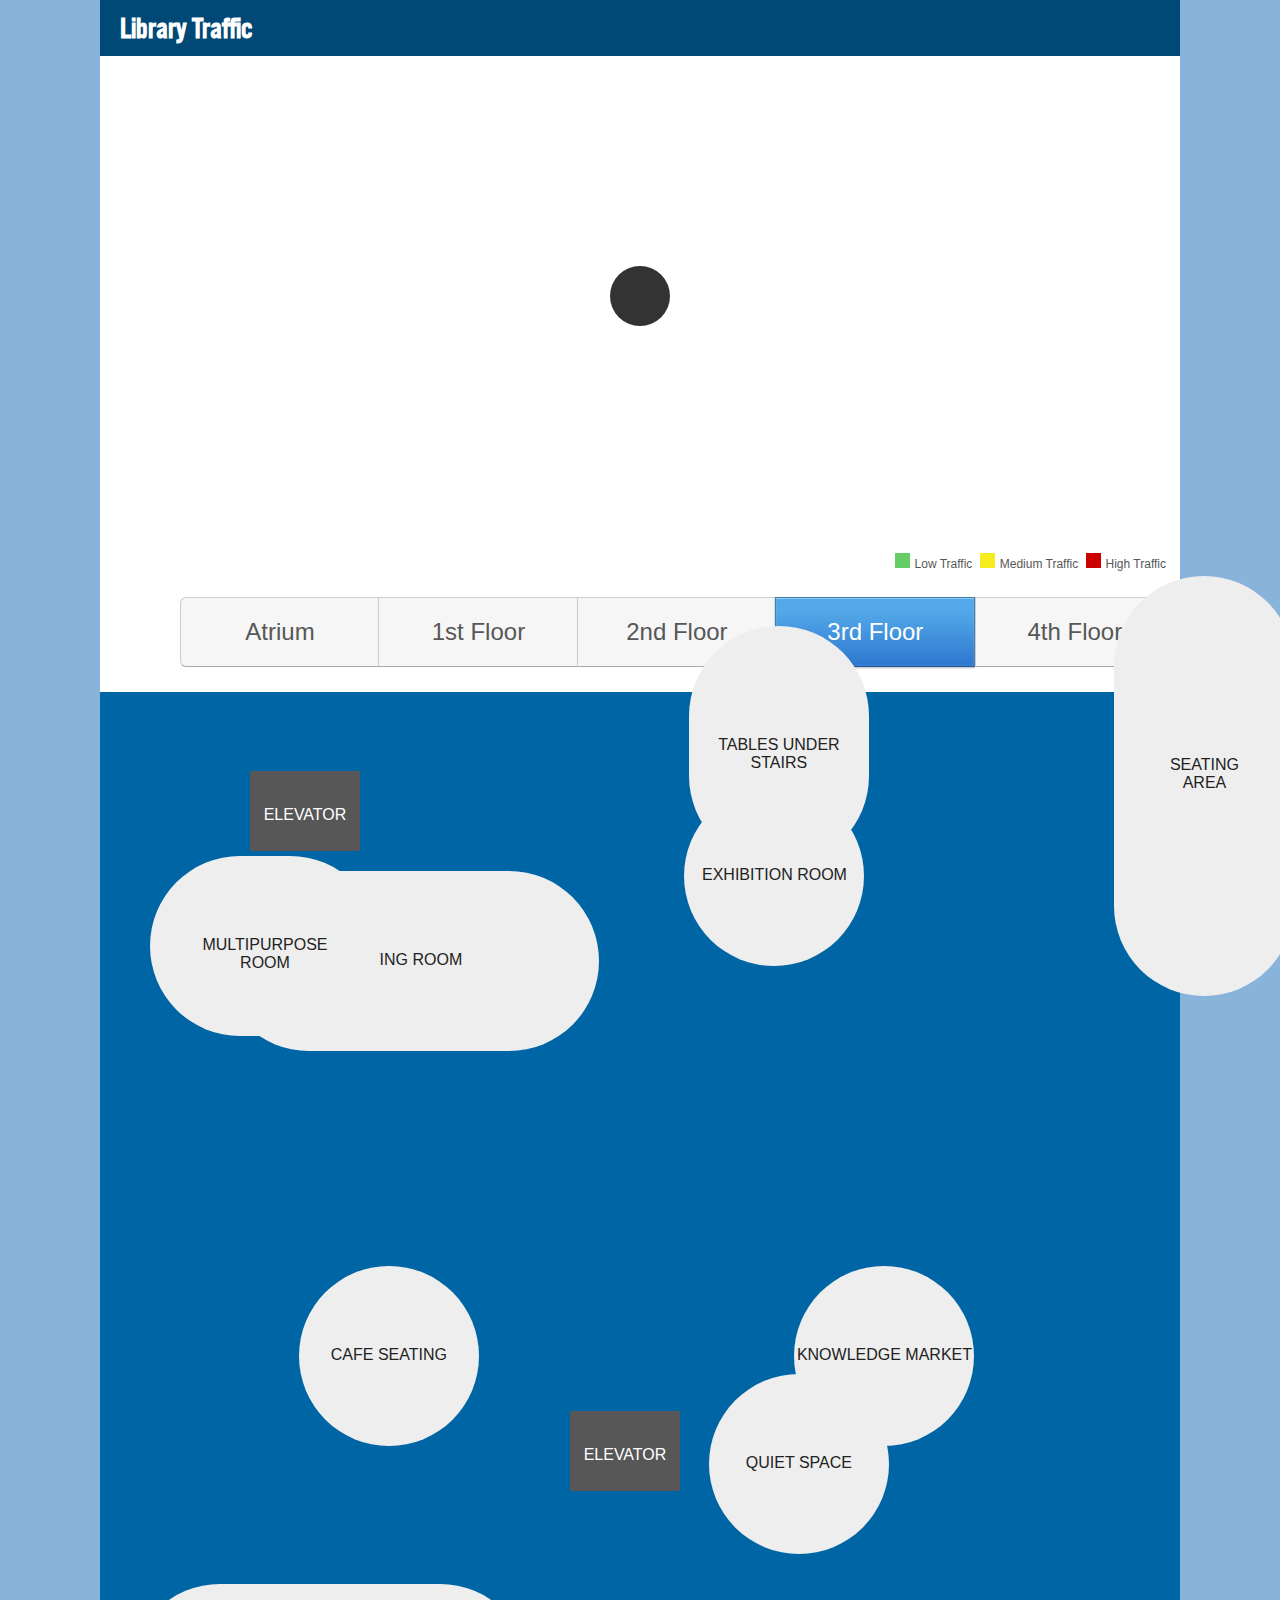
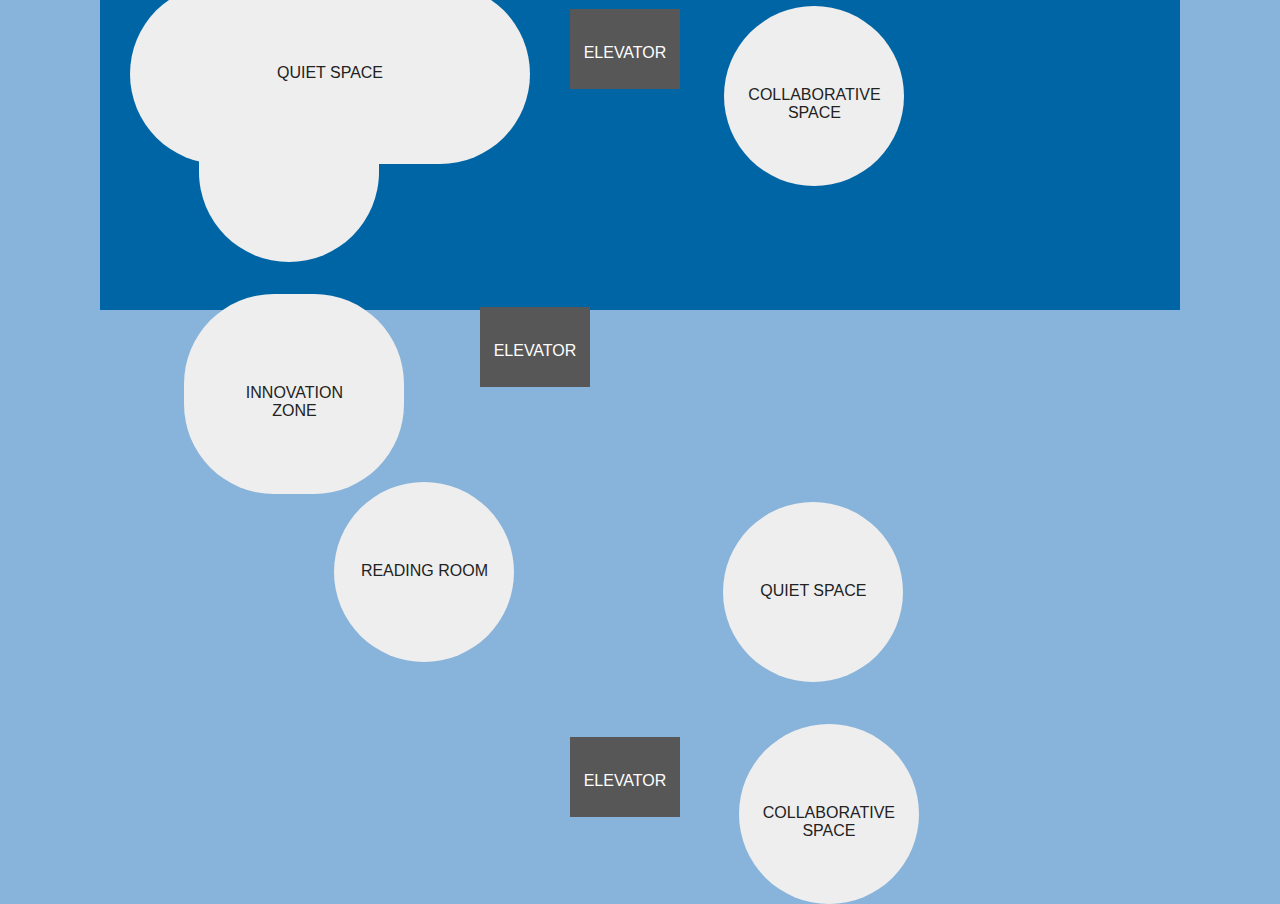
==== ipad.html @ 13f71123 "floor 3 map, iPad preview, remove unneeded traffic.php" ====
<!DOCTYPE html>
<html>

<head>
    <link rel="stylesheet" type="text/css" href="css/reset.css">
    <link rel="stylesheet" type="text/css" href="css/styles.css">
    <link rel="stylesheet" type="text/css" href="http://gvsuliblabs.com/labs/opac/css/fonts.css" />
    <style type="text/css">
        .logo-container,
        .date-time-container,
        .weather-container,
        .notifications-container,
        .computer-availability-container,
        .room-availability-container,
        .here {
            display: none;
        }

        #area-traffic-legend > li:nth-child(1), #area-traffic-legend > li:nth-child(1) .star {
            color: white;
            background: white;
        }
    </style>
</head>

<body>

<div class="page-container">

<div class="logo-container">
    <img src="img/gvsu_logo.png">
</div>

<div class="date-time-container">
    <h3 id="day">Month 00</h3>
    <h4 id="time">00:00 AM/PM</h4>
</div>

<div class="weather-container">
    <h3 id="weather">--<span>&deg;F</span></h3>
</div>

<div class="notifications-container">
    <div class="refresh" data-refresh="1"></div>
    <h2>Notifications</h2>
    <!--<h3>GVSU is part of the Google Glass Explorer program. Stop by the Technology Showcase in the Atrium to try out the latest in wearable tech!</h3>-->

    <iframe width="100%" height="250" id="cpumap" src="http://www.gvsu.edu/events/slideshow-index.htm?slideshowId=48DC2DE5-F7C1-B484-FB7A1B7AAD7F9050"></iframe>
</div>

<div class="computer-availability-container">
    <div class="refresh" data-refresh="2"></div>
    <h2>Library Computer Availability</h2>

    <iframe width="100%" height="290" id="cpumap" style="padding-left: 20px; padding-right: 10px; padding-top: 10px;" src="http://gvsulib.com/labs/computer_availability/?x=true&amp;library=maryi&amp;notitle"></iframe>
</div>

<div class="room-availability-container">
    <div class="refresh" data-refresh="3"></div>
    <h2>Study Room Availability</h2>

    <ul class="traffic-legend" style="display: block;" id="room-traffic-legend">
        <li class="low"><div></div>Available</li>
        <li class="medium"><div></div>Reserved soon</li>
        <li class="high"><div></div>Reserved</li>
    </ul>

    <ul class="room-availability-floors">
        <li class="floor-container">
            <h4 class="floor-title">Atrium</h4>
            <ul>
                <li class="room-container grey" id="7678">
                    <span class="room-name">003 - Media Prep</span>
                    <span class="reserved-by"></span>
                </li>
                <li class="room-container grey" id="7679">
                    <span class="room-name">004 - Media Prep</span>
                    <span class="reserved-by"></span>
                </li>
                <li class="room-container grey" id="7680">
                    <span class="room-name">005 - Media Prep</span>
                    <span class="reserved-by"></span>
                </li>
            </ul>
        </li>
        <li class="floor-container">
            <h4 class="floor-title">1st Floor</h4>
            <ul>
                <li class="room-container grey" id="7686">
                    <span class="room-name">133 - Media Prep</span>
                    <span class="reserved-by"></span>
                </li>
                <li class="room-container grey" id="7687">
                    <span class="room-name">134 - Presentation Practice</span>
                    <span class="reserved-by"></span>
                </li>
                <li class="room-container grey" id="7688">
                    <span class="room-name">135 - Presentation Practice</span>
                    <span class="reserved-by"></span>
                </li>
            </ul>
        </li>
        <li class="floor-container">
            <h4 class="floor-title">2nd Floor</h4>
            <ul>
                <li class="room-container grey" id="7689">
                    <span class="room-name">202 - Conference Style</span>
                    <span class="reserved-by"></span>
                </li>
                <li class="room-container grey" id="7690">
                    <span class="room-name">203 - Conference Style</span>
                    <span class="reserved-by"></span>
                </li>
                <li class="room-container grey" id="7801">
                    <span class="room-name">204 - Lounge Style</span>
                    <span class="reserved-by"></span>
                </li>
                <li class="room-container grey" id="7691">
                    <span class="room-name">205 - Conference Style</span>
                    <span class="reserved-by"></span>
                </li>
                <li class="room-container grey" id="7692">
                    <span class="room-name">216 - Seminar Room</span>
                    <span class="reserved-by"></span>
                </li>
            </ul>
        </li>
        <li class="floor-container">
            <h4 class="floor-title">3rd Floor</h4>
            <ul>
                <li class="room-container grey" id="7693">
                    <span class="room-name">302 - Conference Style</span>
                    <span class="reserved-by"></span>
                </li>
                <li class="room-container grey" id="7694">
                    <span class="room-name">303 - Lounge Style</span>
                    <span class="reserved-by"></span>
                </li>
                <li class="room-container grey" id="7696">
                    <span class="room-name">305 - Conference Style</span>
                    <span class="reserved-by"></span>
                </li>
            </ul>
        </li>
        <li class="floor-container">
            <h4 class="floor-title">4th Floor</h4>
            <ul>
                <li class="room-container grey" id="7698">
                    <span class="room-name">404 - Conference Style</span>
                    <span class="reserved-by"></span>
                </li>
                <li class="room-container grey" id="7699">
                    <span class="room-name">405 - Conference Style</span>
                    <span class="reserved-by"></span>
                </li>
            </ul>
        </li>
    </ul>

</div>


<div class="traffic-map-container">
    <div class="refresh" data-refresh="4"></div>
    <h2>Library Traffic</h2>

    <div class="spinner"></div>

    <ul class="traffic-legend" id="area-traffic-legend">
        <li><span class="star">&#9733;</span>Display</li>
        <li class="low"><div></div>Low Traffic</li>
        <li class="medium"><div></div>Medium Traffic</li>
        <li class="high"><div></div>High Traffic</li>
    </ul>

    <div class="areas-container">

        <div class="areas atrium-floor">
            <div class="here"><span class="star">&#9733;</span></div>
            <div class="elevator">Elevator</div>
            <div id="atrium_exhibition_room" class="grey">Exhibition Room</div>
            <div id="atrium_living_room" class="grey">Living Room</div>
            <div id="atrium_multipurpose_room" class="grey">Multipurpose<br>Room</div>
            <div id="atrium_seating_area" class="grey">Seating<br>Area</div>
            <div id="atrium_under_stairs" class="grey">Tables under Stairs</div>
        </div>

        <div class="areas first-floor">
            <div class="here"><span class="star">&#9733;</span></div>
            <div class="elevator">Elevator</div>
            <div id="first_knowledge_market" class="grey">Knowledge Market</div>
            <div id="first_cafe_seating" class="grey">Cafe Seating</div>
        </div>

        <div class="areas second-floor">
            <div class="here"><span class="star">&#9733;</span></div>
            <div class="elevator">Elevator</div>
            <div id="second_collaboration_space" class="grey">Collaborative<br>Space</div>
            <div id="second_quiet_space" class="grey">Quiet Space</div>
        </div>

        <div class="areas third-floor">
            <div class="here"><span class="star">&#9733;</span></div>
            <div class="elevator">Elevator</div>
            <div id="third_innovation_zone" class="grey">Innovation<br>Zone</div>
            <div id="third_reading_room" class="grey">Reading Room</div>
            <div id="third_collaboration_space" class="grey">Collaborative<br>Space</div>
            <div id="third_quiet_space" class="grey">Quiet Space</div>
        </div>

        <div class="areas fourth-floor">
            <div class="here"><span class="star">&#9733;</span></div>
            <div class="elevator">Elevator</div>
            <div id="fourth_reading_room" class="grey">Reading Room</div>
            <div id="fourth_collaboration_space" class="grey">Collaborative<br>Space</div>
            <div id="fourth_quiet_space" class="grey">Quiet Space</div>
        </div>

    </div>

</div>

<div class="floor-toggle">

    <ul class="floors">
        <li class="atrium-floor-button first">Atrium</li>
        <li class="first-floor-button">1st Floor</li>
        <li class="second-floor-button">2nd Floor</li>
        <li class="third-floor-button selected">3rd Floor</li>
        <li class="fourth-floor-button last">4th Floor</li>
    </ul>

</div>

</div>

</body>
<script src="js/jquery-1.11.1.min.js" ></script>
<script src="js/jquery.simpleWeather.min.js"></script>
<script src="js/scripts.js"></script>

</html>
---- css/styles.css ----
/** PAGE **/

*, *:before, *:after {
  -moz-box-sizing: border-box; -webkit-box-sizing: border-box; box-sizing: border-box;
}

* {
	margin: 0;
}

body {
	font-family: Arial;
	background-color: #88b3da;
	color: #575757;
}

.page-container {
	margin: 0 auto;
	height: 1910px;
	width: 1080px;
	background-color: #0065a4;
}

@font-face {
    font-family: 'AlternateGothic';
    src: url('../fonts/AlternateGothicNo3-webfont.eot');
    src: url('../fonts/AlternateGothicNo3-webfont.eot?#iefix') format('embedded-opentype'),
    url('../fonts/AlternateGothicNo3-webfont.woff') format('woff'),
    url('../fonts/AlternateGothicNo3-webfont.ttf') format('truetype'),
    url('../fonts/AlternateGothicNo3-webfont.svg#AlternateGothicFSNo3') format('svg');
    font-weight: normal;
    font-style: normal;

}

h2 {
	background-color: #004875;
	padding: 10px 20px;
	font-size: 30px;
	font-family: 'AlternateGothic', Arial, sans-serif;
	color: #fff;
}


/** LOGO, TIME, WEATHER **/

.logo-container, .date-time-container, .weather-container {
	display: inline-block;
	width: 350px;
	height: 200px;
	vertical-align: top;
}

.logo-container {
	margin-right: -4px;
	background-color: #0065a4;
}

.logo-container img{
	margin: 0 auto;
	display: block;
	vertical-align: center;
	margin-top: 60px;
}

.date-time-container {
	margin-right: -4px;
}
.date-time-container h3, .date-time-container h4 {
	color: #fff;
	font-family: 'AlternateGothic';

	text-align: center;
}
.date-time-container h3 {
	font-size: 60px;
	margin-bottom: 0;
	margin-top: 30px;
}

.date-time-container h4 {
	font-size: 80px;
	font-weight: 300;
}

@font-face {
    font-family: 'weather';
    src: url('../fonts/artill_clean_icons-webfont.eot');
    src: url('../fonts/artill_clean_icons-webfont.eot?#iefix') format('embedded-opentype'),
         url('../fonts/artill_clean_icons-webfont.woff') format('woff'),
         url('../fonts/artill_clean_icons-webfont.ttf') format('truetype'),
         url('https://dl.dropboxusercontent.com/u/2086809/weatherfont/artill_clean_icons-webfont.svg#artill_clean_weather_iconsRg') format('svg');
    font-weight: normal;
    font-style: normal;
}

i {
  color: #fff;
  font-family: weather;
  font-weight: normal;
  font-style: normal;
  font-size: 150px;
  margin-right: 15px;
}

.icon-0:before { content: ":"; }
.icon-1:before { content: "p"; }
.icon-2:before { content: "S"; }
.icon-3:before { content: "Q"; }
.icon-4:before { content: "S"; }
.icon-5:before { content: "W"; }
.icon-6:before { content: "W"; }
.icon-7:before { content: "W"; }
.icon-8:before { content: "W"; }
.icon-9:before { content: "I"; }
.icon-10:before { content: "W"; }
.icon-11:before { content: "I"; }
.icon-12:before { content: "I"; }
.icon-13:before { content: "I"; }
.icon-14:before { content: "I"; }
.icon-15:before { content: "W"; }
.icon-16:before { content: "I"; }
.icon-17:before { content: "W"; }
.icon-18:before { content: "U"; }
.icon-19:before { content: "Z"; }
.icon-20:before { content: "Z"; }
.icon-21:before { content: "Z"; }
.icon-22:before { content: "Z"; }
.icon-23:before { content: "Z"; }
.icon-24:before { content: "E"; }
.icon-25:before { content: "E"; }
.icon-26:before { content: "3"; }
.icon-27:before { content: "a"; }
.icon-28:before { content: "A"; }
.icon-29:before { content: "a"; }
.icon-30:before { content: "A"; }
.icon-31:before { content: "6"; }
.icon-32:before { content: "1"; }
.icon-33:before { content: "6"; }
.icon-34:before { content: "1"; }
.icon-35:before { content: "W"; }
.icon-36:before { content: "1"; }
.icon-37:before { content: "S"; }
.icon-38:before { content: "S"; }
.icon-39:before { content: "S"; }
.icon-40:before { content: "M"; }
.icon-41:before { content: "W"; }
.icon-42:before { content: "I"; }
.icon-43:before { content: "W"; }
.icon-44:before { content: "a"; }
.icon-45:before { content: "S"; }
.icon-46:before { content: "U"; }
.icon-47:before { content: "S"; }

.weather-container {

}

.weather-container h3 {
	color: #fff;
	font-family: 'AlternateGothic';
	font-size: 100px;
	text-align: center;
	margin-top: 30px;
}
.weather-container span {
	color: #fff;
	font-family: 'AlternateGothic';
	font-size: 60px;
	text-align: center;
	vertical-align: top;
	margin-top: 4px;
	margin-left: 10px;
	display: inline-block;
    line-height: 110px;
}


/** NOTIFICATIONS **/

.notifications-container {
	height: 300px;
	background-color: #fff;
	background-image: url('../img/google.png');
    background-repeat: no-repeat;
    background-position: bottom;
    background-size: cover;
}
.notifications-container h3 {
	color: #fff;
	width: 400px;
	padding: 30px;
	background:rgba(0,0,0,0.3);
	font-family: 'AlternateGothic', Arial, sans-serif;
	margin: 30px 40px;
	float: right;
	font-size: 25px;
	text-shadow: rgb(78, 78, 78) 1px 1px 0px;
}



/** COMPUTER AVAILABILITY **/

.computer-availability-container {
	background-color: #fff;
}
.computer-availability-container img {
	width: 100%;
	padding: 20px 20px;
}


/** ROOM AVAILABILITY **/

.room-availability-container {
	background-color: #fff;
    height: 395px;
}

.room-availability-container p {
    line-height: 18px;
    font-size: 14px;
}

.room-availability-container .room-availability-floors {
    margin-top: 50px;
    margin-left: 20px;
    display: block;
}

.room-availability-container .room-availability-floors .floor-container {
    vertical-align: top;
    display: inline-block;
    width: 18%;
    margin-right: 15px;
    text-align: center;
    padding-bottom: 5px;
}

.room-availability-container .room-availability-floors .floor-title {
    border-bottom: 1px solid #bcbcbc;
    margin-bottom: 5px;
}

.room-availability-floors .room-container {
    padding: 5px;
    margin-top: 10px;
    font-size: 14px;
    height: 42px;
}
.room-container .room-title {
    display: block;
}
.room-container .reserved-by {
    display: block;
    white-space: nowrap;
    overflow: hidden;
    text-overflow: ellipsis;
    line-height: 18px;
}

/** TRAFFIC MAP **/

.traffic-map-container {
	height: 562px;
	background-color: #fff;
}

.areas div {
    font-size: 16px;
    font-family: Arial, sans-serif;
    text-transform: uppercase;
}

.grey {
    background-color: #eee;
    color: #222;
}

.green, .available {
    background-color: #6c6;
    color: #222;
}

.yellow, .reserved_soon {
    background-color: #f7ec1e;
    color: #222;
}

.red, .reserved {
    background-color: #c00;
    color: #fff;
}

.traffic-map-container .elevator {
	width: 110px;
    height: 80px;

	background-color: #575757;
    color: #fff;

	display: inline-block;
	position: relative;
	top: 230px;
	left: 470px;

	text-align: center;
	padding-top: 35px;

}
.traffic-map-container .small {
	font-size: 80%;
}
.traffic-map-container .star {
    font-size: 40px;
    display: block;
    padding-top: 10px;
}

.areas .here {
    position: relative;
    background-color: #0000ff;
    color: #0000ff;
    width: 0px;
    height: 0px;
    z-index: 999;
}

/* AREAS */
#atrium_exhibition_room, #atrium_living_room, #atrium_multipurpose_room, #atrium_seating_area, #atrium_under_stairs,
#first_knowledge_market, #first_cafe_seating,
#second_collaboration_space, #second_quiet_space,
#third_innovation_zone, #third_reading_room, #third_collaboration_space, #third_quiet_space,
#fourth_reading_room, #fourth_collaboration_space, #fourth_quiet_space {
    width: 180px;
    height: 180px;

    display: inline-block;
    position: relative;

    text-align: center;
    padding-top: 80px;

    border-radius: 90px;
}

/*
    Atrium
*/
.atrium-floor .here {
    top: 480px;
    left: 830px;
}
.atrium-floor .elevator{
    top: 190px;
    left: 150px;
}
#atrium_exhibition_room {
    top: 250px;
    left: 470px;
}
#atrium_living_room {
    top: 335px;
    left: -180px;
    width: 380px;
    margin-right: -200px;
}
#atrium_multipurpose_room {
    top: 40px;
    left: 50px;
    width: 230px;
    height: 180px;
}
#atrium_seating_area {
    top: -140px;
    left: 780px;
    height: 420px;
    padding-top: 180px;
}
#atrium_under_stairs {
    top: -160px;
    left: 170px;
    height: 240px;
    padding-top: 110px;

}


/*
    1st floor
*/
#first_knowledge_market {
    top: 130px;
    left: 580px;
}
#first_cafe_seating {
    top: 130px;
    left: -100px;
}

.first-floor .here {
    top: 350px;
    left: 400px;
}


/*
    2nd floor
*/
#second_quiet_space {
    top: 40px;
    left: 310px;
}
#second_collaboration_space {
    top: 290px;
    left: 510px;
}

.second-floor .here {
    top: 240px;
    left: 400px;
}

/*
    3rd floor
*/

.third-floor .here {
    top: 290px;
    left: 310px;
}

.third-floor .elevator {
    top: 250px;
    left: 380px;
}

#third_innovation_zone {
    top: 310px;
    left: -30px;
    width: 220px;
    height: 200px;
    margin-right: -40px;
    padding-top: 90px;
}
#third_reading_room {
	top: 20px;
    left: -200px;
    height: 270px;
    margin-bottom: -140px;
    padding-top: 120px;
}
#third_collaboration_space {
    top: -40px;
    left: 700px;
    width: 270px;
    height: 350px;
    padding-top: 160px;
}
#third_quiet_space {
    top: -280px;
    left: 30px;
    width: 400px;
}

/*
    4th floor
*/

.fourth-floor .here {
    top: 240px;
    left: 400px;
}

#fourth_reading_room {
    top: 20px;
    left: 120px;
}
#fourth_collaboration_space {
    top: 280px;
    left: 340px;
}
#fourth_quiet_space {
    top: 40px;
    left: 140px;
}


/*
    Traffic Legend
 */
.traffic-legend {
	display: inline-block;
	float: right;
	margin-right: 10px;
	margin-top: 15px;
	font-family: arial;
	font-size: 12px;
}
.traffic-legend div {
	display: inline-block;
	height: 15px;
	width: 15px;
	background-color: blue;
	margin-right: 5px;
}

.traffic-legend .low div {
	background-color: #6c6;
}
.traffic-legend .medium div{
	background-color: #f7ec1e;
}
.traffic-legend .high div {
	background-color: #c00;
}

.traffic-legend li{
	display: inline-block;
	padding-right: 4px;
    line-height: 16px;
	vertical-align: top;
	padding-top: 2px;
}
.traffic-legend li .star{
    display: inline;
    font-size: 20px;
    color: #0000ff;
    margin-right: 5px;
}


/** FLOOR TOGGLE **/

.floor-toggle {
    background-color: #fff;
}

.floors{
    margin-top: 25px;
    margin-bottom: 25px;
    margin-left: 40px;
    display: inline-block;
}
.floors li {
    font-size: 24px;
    display: inline-block;
    text-align: center;
    padding: 20px 20px;
    background-color: #eee;
    background: #f6f6f6;
    border: 1px solid #aaa;
    border-top: 1px solid #ccc;
    border-left: 1px solid #ccc;
    width: 200px;
    margin-right: -6px;
    cursor: pointer;
}

.floors .first {
    border-radius: .25em 0 0 .25em;
}

.floors .last {
    border-radius: 0 .25em .25em 0;
}

.floors .selected {
    -webkit-box-shadow: rgba(255, 255, 255, 0.298039) 0px 1px 0px 0px inset, rgba(255, 255, 255, 0.298039) 0px 0px 2px 0px inset, rgba(0, 0, 0, 0.290196) 0px 1px 2px 0px;
    background-image: -webkit-gradient(linear, 0% 0%, 0% 100%, color-stop(0.2, rgb(82, 168, 232)), to(rgb(46, 118, 207)));
    background-origin: padding-box;
    border-bottom-color: rgb(32, 85, 154);
    border-bottom-style: solid;
    border-bottom-width: 1px;
    border-left-color: rgb(64, 129, 175);
    border-left-style: solid;
    border-left-width: 1px;
    border-right-color: rgb(64, 129, 175);
    border-right-style: solid;
    border-right-width: 1px;
    border-top-color: rgb(64, 129, 175);
    border-top-style: solid;
    border-top-width: 1px;
    box-shadow: rgba(255, 255, 255, 0.298039) 0px 1px 0px 0px inset, rgba(255, 255, 255, 0.298039) 0px 0px 2px 0px inset, rgba(0, 0, 0, 0.290196) 0px 1px 2px 0px;
    cursor: pointer;
    text-decoration: none solid rgb(255, 255, 255);
    color: #fff !important;
    margin-right: -5px;
}
.floors li a {
    text-decoration: none;
    color: #575757;
}

.spinner {
  width: 60px;
  height: 60px;
  margin: 210px auto;
  background-color: #333;

  border-radius: 100%;
  -webkit-animation: scaleout 1.0s infinite ease-in-out;
  animation: scaleout 1.0s infinite ease-in-out;
}

@-webkit-keyframes scaleout {
  0% { -webkit-transform: scale(0.0) }
  100% {
    -webkit-transform: scale(1.0);
    opacity: 0;
  }
}

@keyframes scaleout {
  0% {
    transform: scale(0.0);
    -webkit-transform: scale(0.0);
  } 100% {
    transform: scale(1.0);
    -webkit-transform: scale(1.0);
    opacity: 0;
  }
}

.refresh{
    width: 50px;
    height: 50px;
    float: right;
}
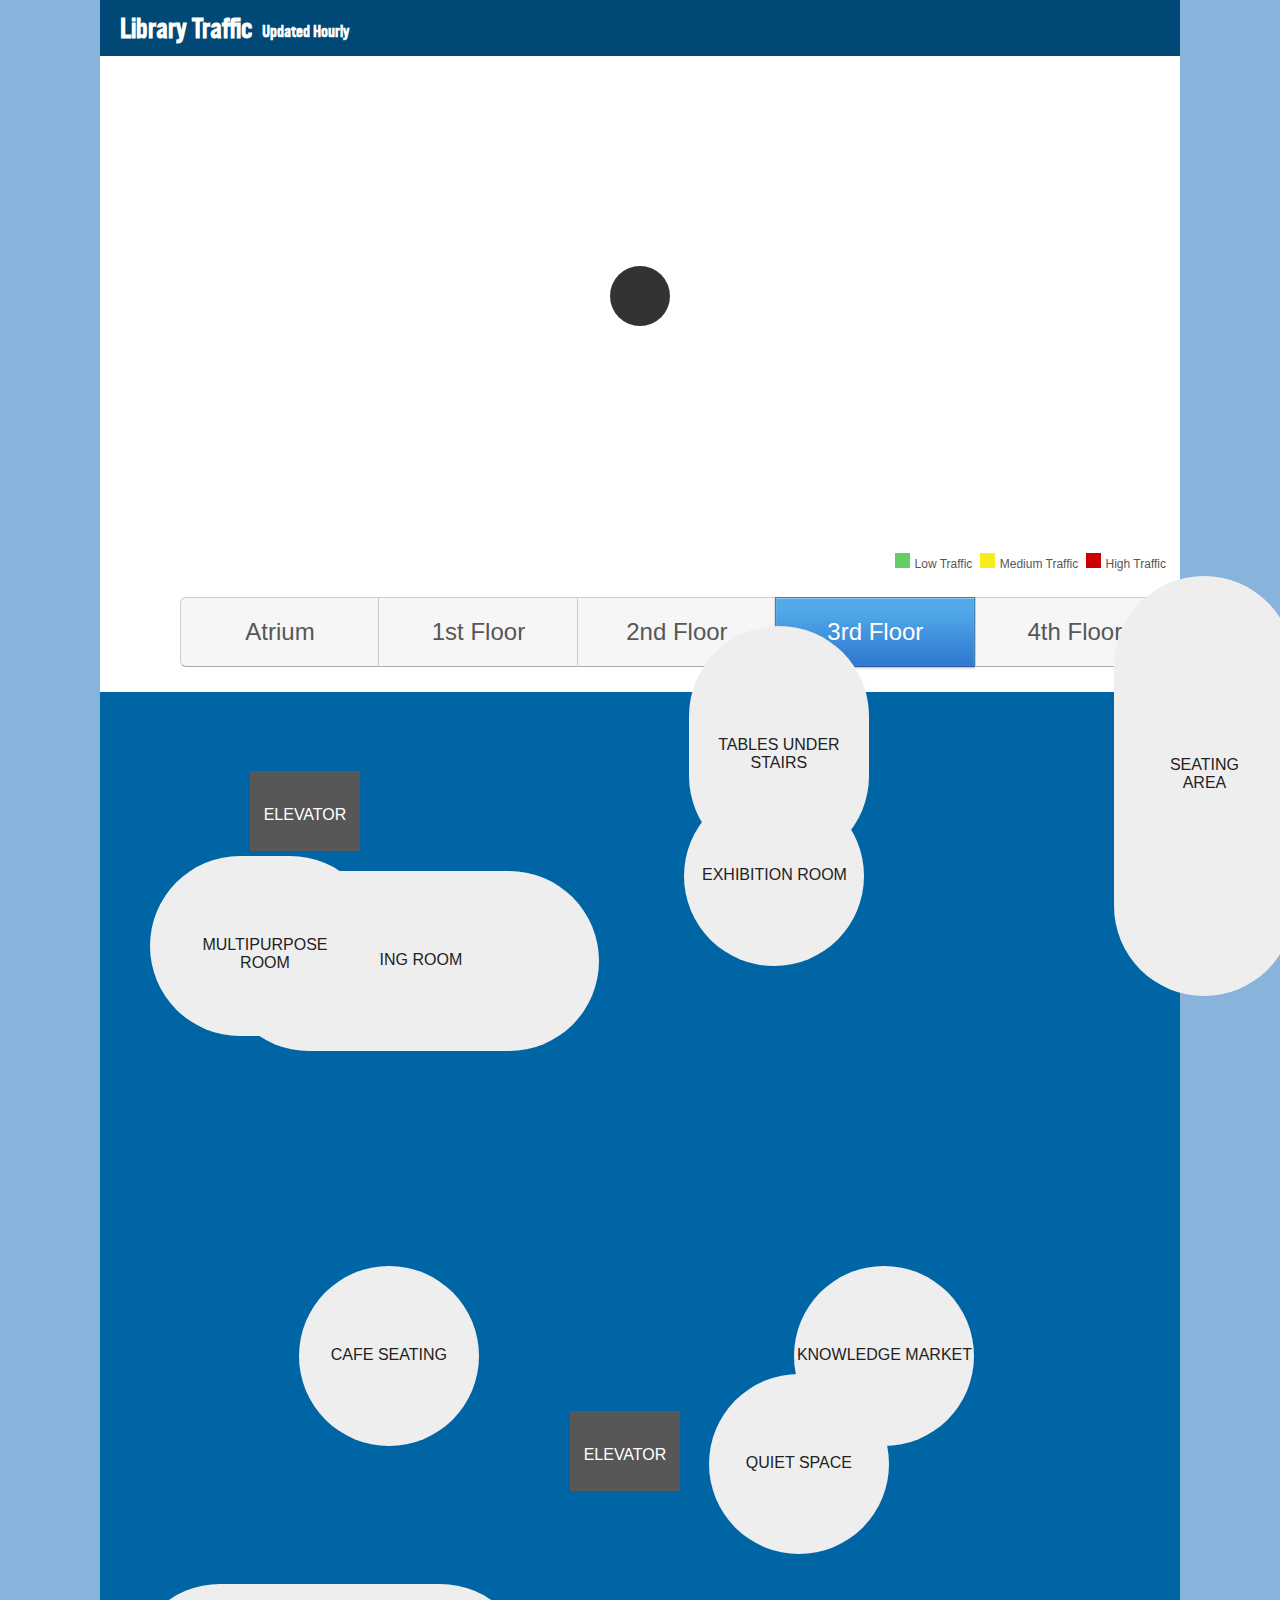
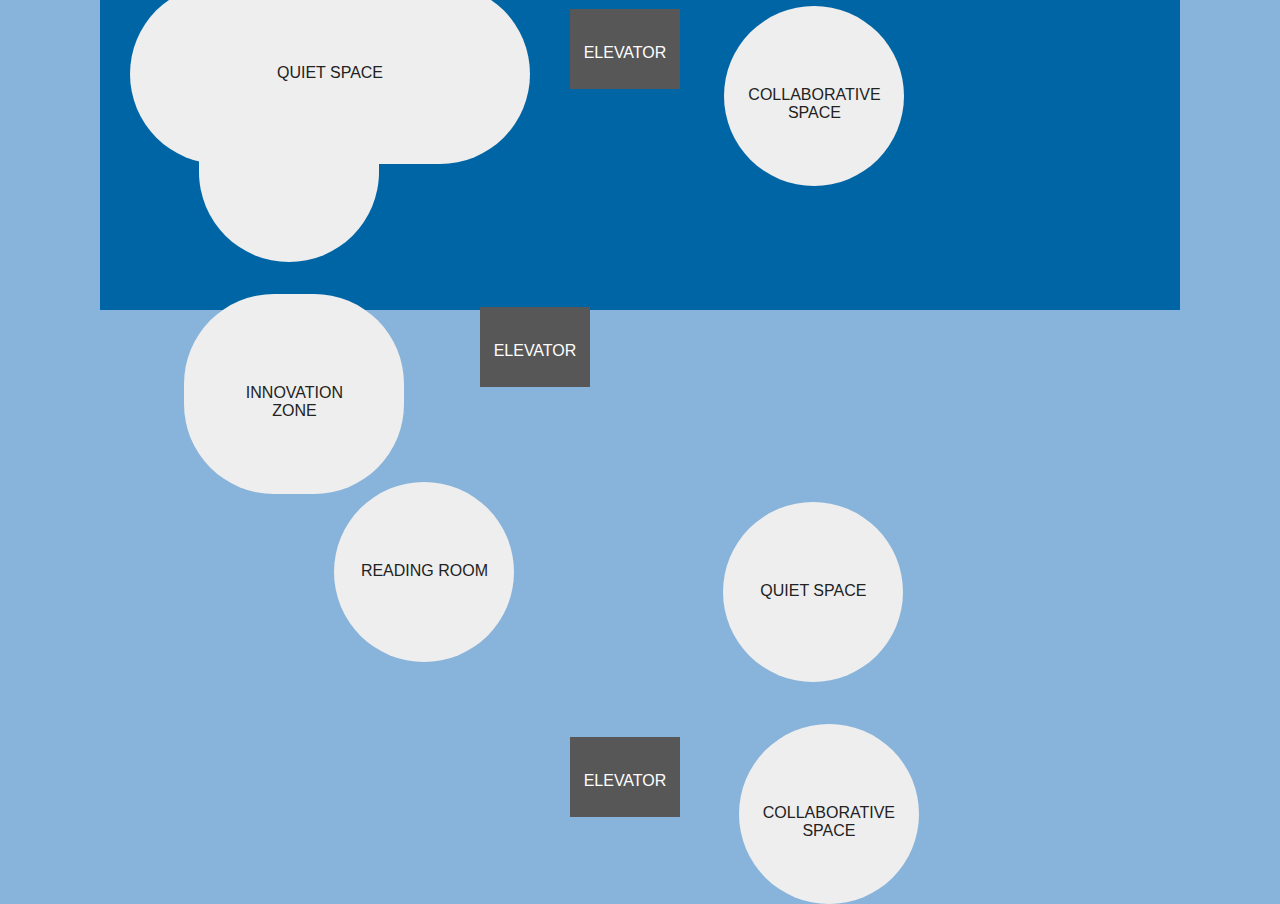
==== commit 666df872: "updated hourly text" ====
--- a/ipad.html
+++ b/ipad.html
@@ -162,7 +162,7 @@
 
 <div class="traffic-map-container">
     <div class="refresh" data-refresh="4"></div>
-    <h2>Library Traffic</h2>
+    <h2>Library Traffic<small>Updated Hourly</small></h2>
 
     <div class="spinner"></div>
 
--- a/css/styles.css
+++ b/css/styles.css
@@ -267,6 +267,12 @@
 	background-color: #fff;
 }
 
+.traffic-map-container > h2 > small {
+    font-size: 60%;
+    padding-left: 10px;
+    vertical-align: middle;
+}
+
 .areas div {
     font-size: 16px;
     font-family: Arial, sans-serif;
